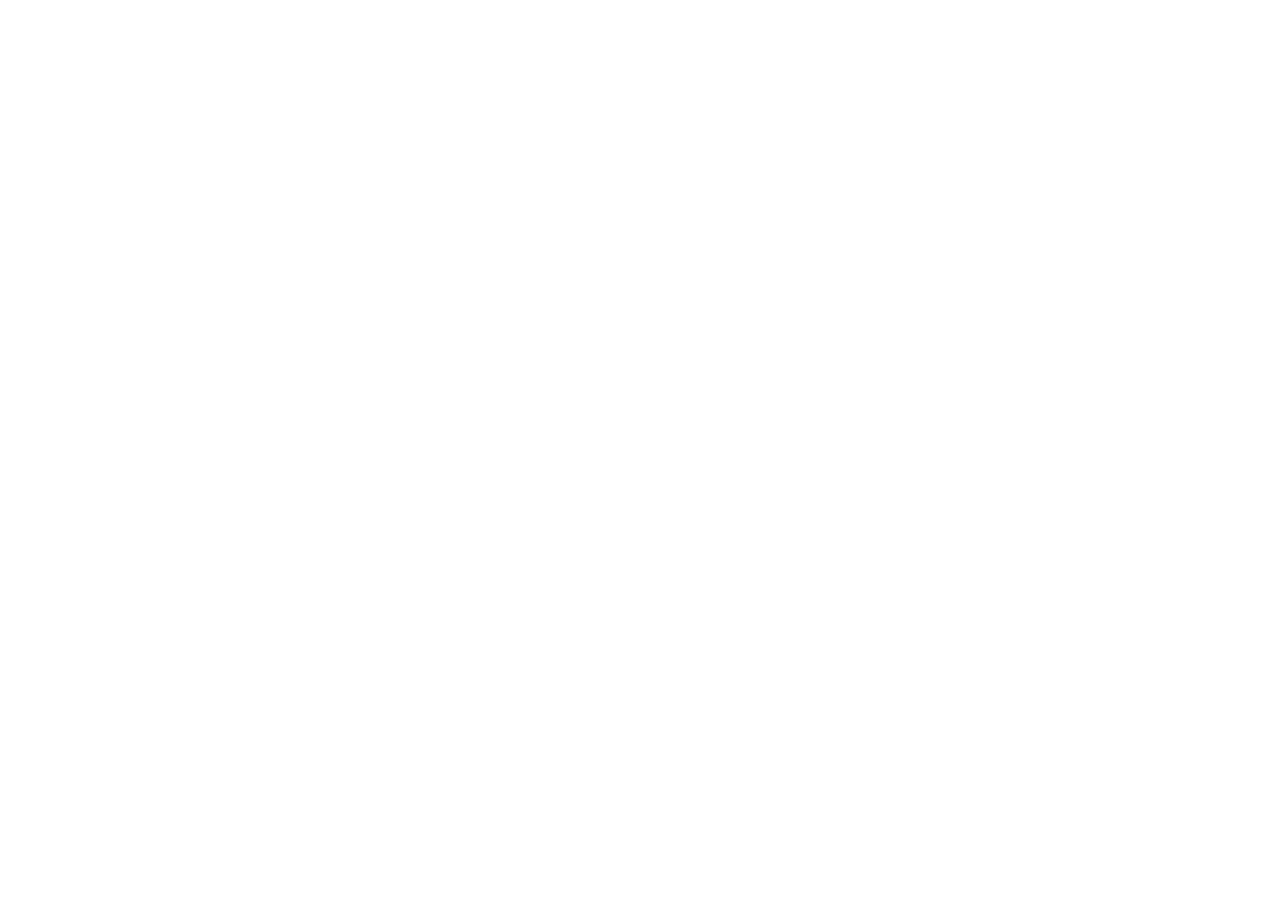
==== index.html @ 093df6ae "created index & css" ====
<!DOCTYPE html>
<html lang="en">
<head>
    <meta charset="UTF-8">
    <meta http-equiv="X-UA-Compatible" content="IE=edge">
    <meta name="viewport" content="width=device-width, initial-scale=1.0">
    <title>Document</title>
    <link rel="stylesheet" href="style.css">
</head>
<body>
    
</body>
</html>
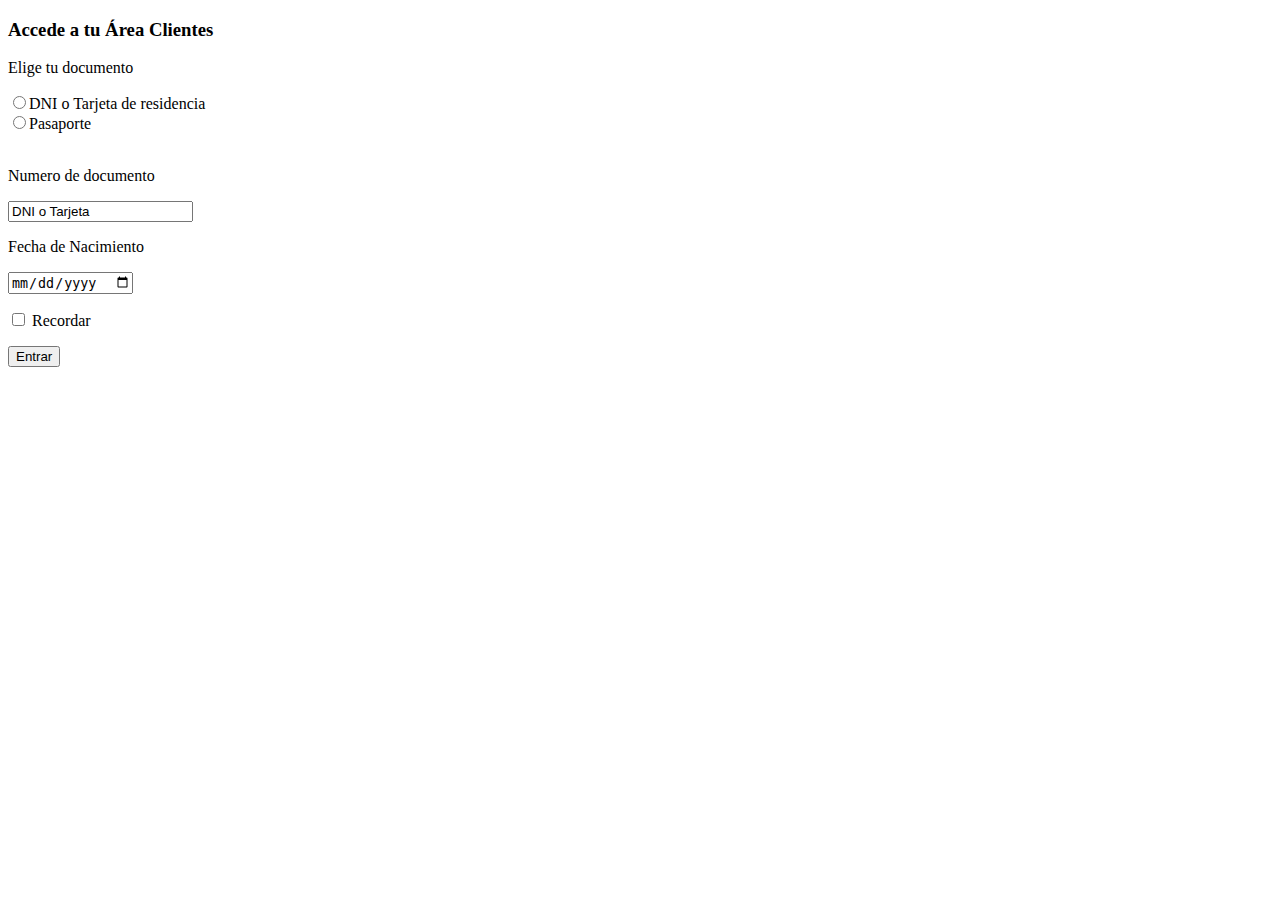
==== commit 1261e701: "First form base" ====
--- a/index.html
+++ b/index.html
@@ -8,6 +8,22 @@
     <link rel="stylesheet" href="style.css">
 </head>
 <body>
+
+    <section>
+        <h3>Accede a tu Área Clientes</h3>
+        <p>Elige tu documento</p>
+        <input type="radio" name="identificacion" value="DNI o Tarjeta">DNI o Tarjeta de residencia
+        <br>
+        <input type="radio" name="identificacion" value="Pasaporte">Pasaporte
+        <br>
+        <br>
+        <p>Numero de documento</p>
+        <input type="text" name="DNI" value="DNI o Tarjeta">
+        <p>Fecha de Nacimiento</p>
+        <input type="date" name="fecha">
+        <p><input type="checkbox"> Recordar</p>
+        <button>Entrar</button>
+    </section>
     
 </body>
 </html>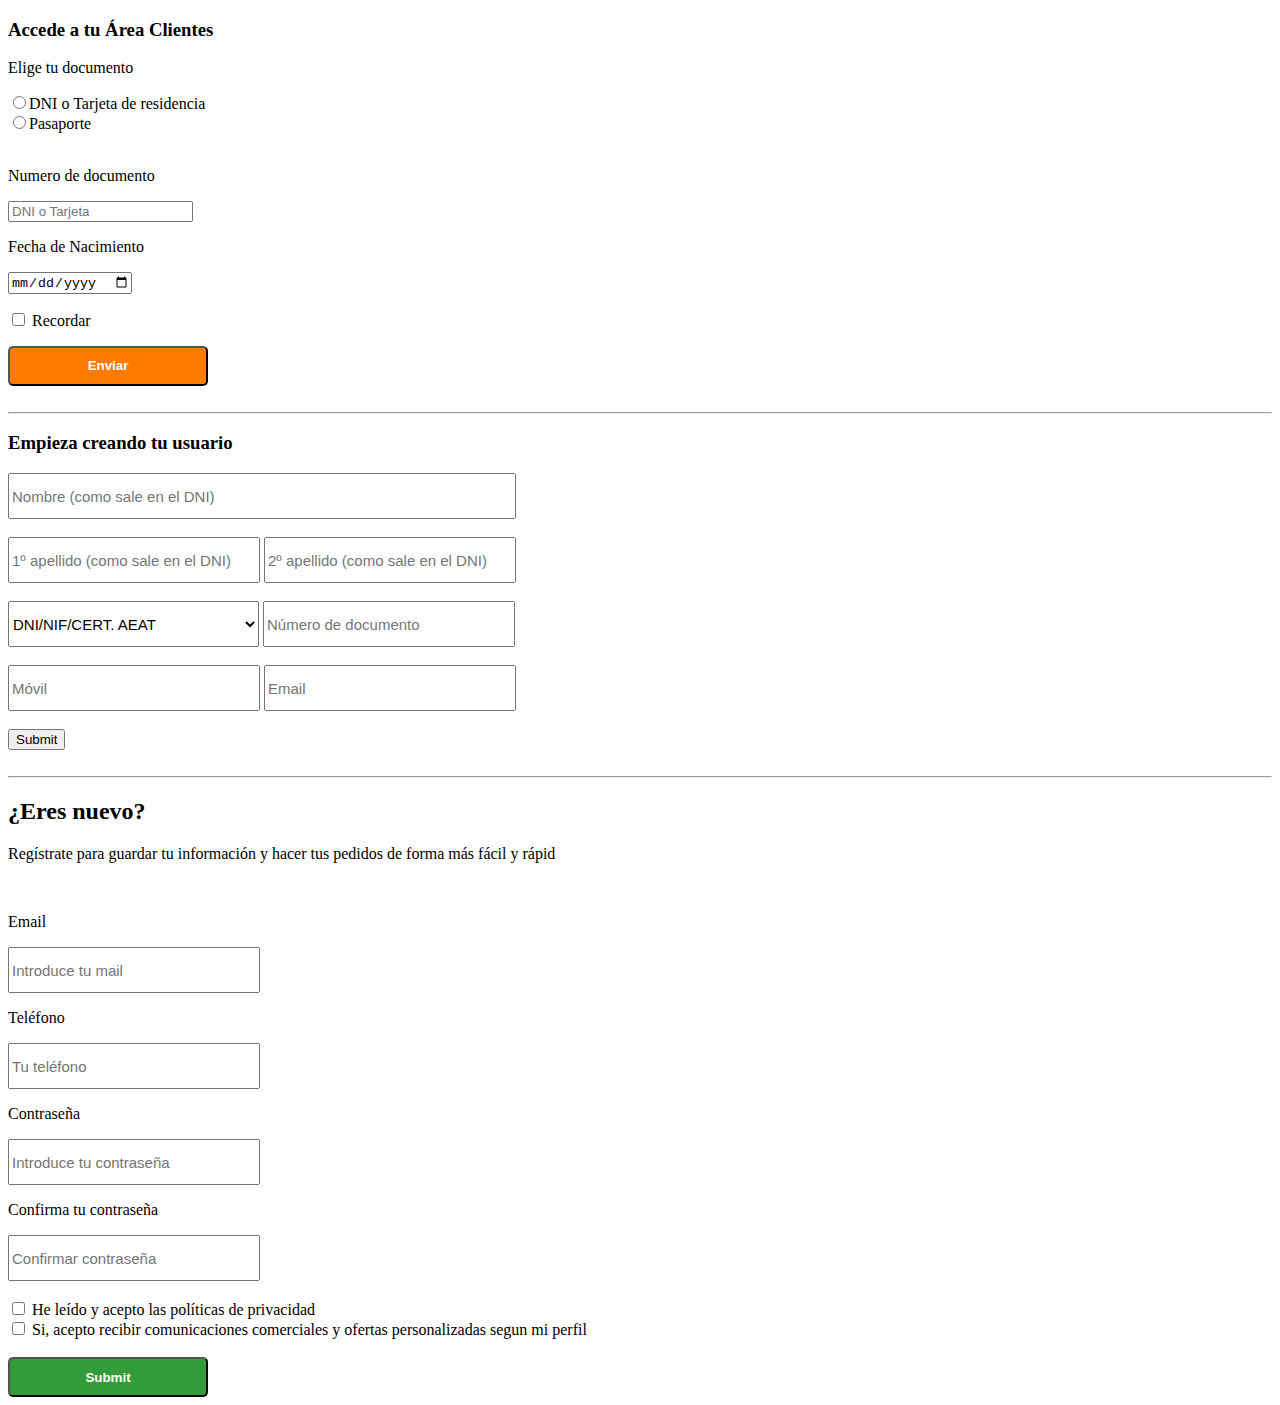
==== commit c17fc639: "submit" ====
--- a/index.html
+++ b/index.html
@@ -4,12 +4,12 @@
     <meta charset="UTF-8">
     <meta http-equiv="X-UA-Compatible" content="IE=edge">
     <meta name="viewport" content="width=device-width, initial-scale=1.0">
-    <title>Document</title>
+    <title>Area Clientes</title>
     <link rel="stylesheet" href="style.css">
 </head>
 <body>
 
-    <section>
+    <div id="area">
         <h3>Accede a tu Área Clientes</h3>
         <p>Elige tu documento</p>
         <input type="radio" name="identificacion" value="DNI o Tarjeta">DNI o Tarjeta de residencia
@@ -18,12 +18,65 @@
         <br>
         <br>
         <p>Numero de documento</p>
-        <input type="text" name="DNI" value="DNI o Tarjeta">
+        <input type="text" name="DNI" placeholder="DNI o Tarjeta">
         <p>Fecha de Nacimiento</p>
         <input type="date" name="fecha">
         <p><input type="checkbox"> Recordar</p>
-        <button>Entrar</button>
-    </section>
-    
+        <input type="submit" value="Enviar" class="botonnaranja">
+    </div>
+    <br>
+    <hr>
+    <div id="usuario">
+        <h3>Empieza creando tu usuario</h3>
+        <input type="text" id="DNIform2" name="DNI" placeholder="Nombre (como sale en el DNI)">
+        <br>
+        <br>
+        <input type="text" id="apellidoform2" name="DNI" placeholder="1º apellido (como sale en el DNI)">
+        <input type="text" id="apellidoform2" name="DNI" placeholder="2º apellido (como sale en el DNI)">
+        <br>
+        <br>
+        <select name="menu" id="menu">
+            <optgroup label="TIPO DE DOCUMENTO"></optgroup>
+            <option value="DNI">DNI</option>
+            <option value="NIF">NIF</option>
+            <option value="CERT. AEAT">CERT.AEAT</option>
+            <option value="0" disabled selected>DNI/NIF/CERT. AEAT</option>
+        </select>
+        <input type="number" id="apellidoform2" name="DNI" placeholder="Número de documento">
+        <br>
+        <br>
+        <input type="number" id="movil" name="NUMERO" placeholder="Móvil" max="9" min="9">
+        <input type="text" id="apellidoform2" name="MAIL" placeholder="Email">
+        <br>
+        <br>
+        <input type="submit">
+    </div>
+    <br>
+    <hr>
+    <div id="nuevo">
+        <h2>¿Eres nuevo?</h2>
+        <p>Regístrate para guardar tu información y hacer tus pedidos de forma más fácil y rápid</p>
+        <br>
+        <p>Email</p>
+        <input type="text" placeholder="Introduce tu mail" id="form3box">
+        <br>
+        <p>Teléfono</p>
+        <input type="number" name="numerotelefono" id="form3box" min="9" max="9" placeholder="Tu teléfono">
+        <br>
+        <p>Contraseña</p>
+        <input type="password" name="pass" id="form3box" placeholder="Introduce tu contraseña">
+        <br>
+        <p>Confirma tu contraseña</p>
+        <input type="password" name="passconfirm" id="form3box" placeholder="Confirmar contraseña">
+        <br>
+        <br>
+        <input type="checkbox" name="aceptado"> He leído y acepto las políticas de privacidad
+        <br>
+        <input type="checkbox" name="aceptorecibir"> Si, acepto recibir comunicaciones comerciales y ofertas personalizadas segun mi perfil
+        <br>
+        <br>
+        <input type="submit" id="botonverde">
+    </div>
+
 </body>
 </html>--- a/style.css
+++ b/style.css
@@ -0,0 +1,48 @@
+.botonnaranja {
+    background-color: rgba(255, 123, 0, 1);
+    border-radius: 5px;
+    width: 200px;
+    height: 40px;
+    color: white;
+    font-weight: bold;
+}
+
+#DNIform2 {
+    width: 500px; /* Ancho del input */
+    height: 40px; /* Alto del input */
+    font-size: 15px; /* Tamaño de la fuente */
+}
+
+#apellidoform2 {
+    width: 244px; /* Ancho del input */
+    height: 40px; /* Alto del input */
+    font-size: 15px; /* Tamaño de la fuente */
+}
+
+#menu {
+    width: 251px; /* Ancho del input */
+    height: 46px; /* Alto del input */
+    font-size: 15px; /* Tamaño de la fuente */
+}
+
+#movil {
+    width: 244px; /* Ancho del input */
+    height: 40px; /* Alto del input */
+    font-size: 15px; /* Tamaño de la fuente */
+}
+
+
+#form3box {
+    width: 244px; /* Ancho del input */
+    height: 40px; /* Alto del input */
+    font-size: 15px; /* Tamaño de la fuente */
+}
+
+#botonverde {
+    background-color: rgb(50, 156, 59);
+    border-radius: 5px;
+    width: 200px;
+    height: 40px;
+    color: white;
+    font-weight: bold;   
+}